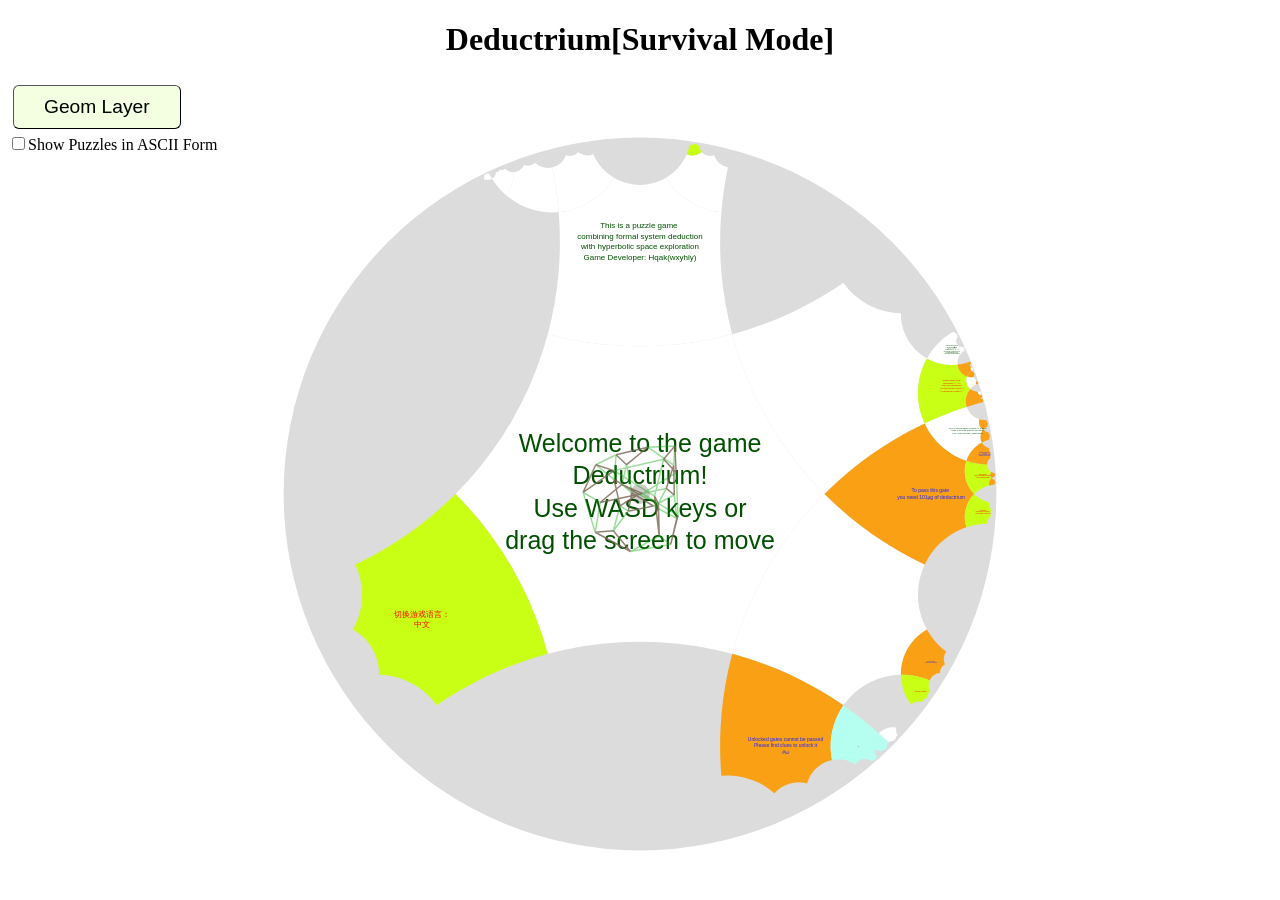
==== index.html @ ce2e13f2 "汇集正式版与模型论版本" ====
<!DOCTYPE html>

<head>
    <meta name="viewport" content="width=device-width, initial-scale=1.0, maximum-scale=1.0, minimum-scale=1.0" />
    <meta charset="UTF-8">
    <title>Deductrium</title>
    <link href="gui.css" rel="stylesheet" type="text/css">
</head>

<body>

    <div class="restart hide"><label>⟳重置游戏</label></div>
    <h1 style="user-select: none;">Deductrium<span id="gamemode">[...Loading...]</span></h1>
    <div id="loading">
        <div><svg width="200" height="80" version="1.1" xmlns="http://www.w3.org/2000/svg"
                xmlns:xlink="http://www.w3.org/1999/xlink" viewBox="0 0 100 100" enable-background="new 0 0 0 0"
                xml:space="preserve">
                <circle fill="#000" stroke="none" cx="6" cy="50" r="6">
                    <animate attributeName="opacity" dur="1s" values="0;1;0" repeatCount="indefinite" begin="0.1">
                    </animate>
                </circle>
                <circle fill="#000" stroke="none" cx="26" cy="50" r="6">
                    <animate attributeName="opacity" dur="1s" values="0;1;0" repeatCount="indefinite" begin="0.2">
                    </animate>
                </circle>
                <circle fill="#000" stroke="none" cx="46" cy="50" r="6">
                    <animate attributeName="opacity" dur="1s" values="0;1;0" repeatCount="indefinite" begin="0.3">
                    </animate>
                </circle>
            </svg>
        </div>
    </div>
    <div id="panel" class="hide">
        <button>几何层</button><button id="deduct-btn" class="hide">推理层</button><button id="type-btn"
            class="hide">类型层</button><button id="progress-btn" class="hide">进度层</button>
        <div id="panel-0" class="show" style="user-select: none;">
            <label style="position: absolute;"><input type="checkbox" />以输入形式(ascii)显示谜题</label>
            <canvas id="hyper"></canvas>
        </div>
        <div id="panel-3">
            <hr>
            <div class="progress-btns">
                <button>保存为文本</button>
                <button class="danger">加载文本</button>
                <button>保存为文件</button>
                <label>加载文件</label>: <input class="danger" type="file" style="width:100px" />
                <button class="danger">清除进度</button>
                <button>Toggle Game Language to English</button>
            </div>
            <div>
                <p></p>
                <textarea id="progress-txtarea" rows="3" style="width: 100%;"
                    onfocus="this.setSelectionRange(0,this.value.length);"></textarea>
            </div>
            <div id="stat">
                <h3>数据统计：</h3>
                <ul>
                    <li><label>拥有推理素：</label><span id="deductrium-amount">0</span></li>
                    <li><label>累计消耗推理素：</label><span id="deductrium-consumed">0</span></li>
                    <li><label>拆除门个数：</label><span id="destructed-gates">0</span><label>块</label></li>
                    <li><label>总方块步数：</label><span id="parcours-tiles">1</span><label>块</label></li>
                    <li><label>到达过的最大序数：</label><span id="max-ord">0</span></li>
                    <li><label>能前往的最大序数：</label><span id="next-ord">1</span> (<label>逢</label><span
                            id="ord-base">0</span><label>进位</label><span id="next-ord-stepw"></span>)</li>
                </ul>
            </div>
            <div id="ach">
                <h3>成就统计：(手机横屏最佳)</h3>
                <div class="achievement">
                    <div>解锁了成就</div>
                    <div>我推出我</div>
                    <div>收费站拆除</div>
                    <div>你推出你，他推出他（⊢$0>$0）</div>
                    <div>If I were..</div>
                    <div>会跑的“⊢”（演绎元定理）</div>
                </div>
                <div class="achievement locked">
                    <div>吃素啦</div>
                    <div>第一次消费</div>
                    <div>敢于说不</div>
                    <div>负负得正</div>
                    <div>否定爆炸</div>
                    <div>我推出你，你推出我（&lt;&gt;）</div>
                </div>
                <div class="achievement locked">
                    <div>素食主义者（累计获40µg推理素）</div>
                    <div>逻辑门（与/或）</div>
                    <div>排中律是真的！(p|~p)</div>
                    <div>没毛病！~( p & ~p )</div>
                    <div>皮尔士定律((p>q)>p)>p</div>
                    <div>命题逻辑自动推理</div>

                </div>
                <div class="achievement locked">
                    <div>一阶逻辑</div>
                    <div>约束与自由</div>
                    <div>丢掉量词，尽情替换！</div>
                    <div>众生平等</div>
                    <div>概括一切（概括元定理）</div>
                    <div>命题逻辑大礼包</div>
                </div>
                <div class="achievement locked">
                    <div>替换一切（互推替换元定理）</div>
                    <div>割让量词的领土</div>
                    <div>一阶逻辑大礼包</div>
                    <div>量词连连消消乐</div>
                    <div>准备改名换姓</div>
                    <div>加大剂量（累计获1mg推理素）</div>
                </div>
                <div class="achievement locked">
                    <div>皮亚诺公理</div>
                    <div>1+1=2</div>
                    <div>2*2=4</div>
                    <div>加法交换律</div>
                    <div>乘法分配率</div>
                    <div>致死剂量（累计获1g推理素）</div>
                </div>
                <div class="achievement locked">
                    <div>3小于4</div>
                    <div>5不整除6</div>
                    <div>解锁素数</div>
                    <div>7是素数</div>
                    <div>任何数都有阶乘</div>
                    <div>质数有无穷个</div>
                </div>
                <div class="achievement locked">
                    <div>类型论</div>
                    <div>真理之门</div>
                    <div>简化依赖函数</div>
                    <div>证明助手上线！</div>
                    <div>相等类型</div>
                    <div>自然数的归纳法</div>
                </div>
                <div class="achievement locked">
                    <div>True的值都是true</div>
                    <div>1+1=2类型论版</div>
                    <div>相等的归纳法</div>
                    <div>代入方程即可</div>
                    <div>1就是1，2就是2（not (eq 1 2)）</div>
                    <div>数论达人(5不整除7)</div>
                </div>
                <div class="achievement locked">
                    <div>顺时针一圈逆时针一圈，还是回到原点</div>
                    <div>我等价我</div>
                    <div>泛等公理（ua）</div>
                    <div>圆圈跟圆点不同伦（loop不是rfl）</div>
                    <div>原来皮尔士跟他们是一伙的</div>
                    <div>排中律是个谎言！？</div>
                </div>
                <div class="achievement locked">
                    <div>又是偶数</div>
                    <div>cons cons cons nil</div>
                    <div>类型论版整数</div>
                    <div>双阶乘！！</div>
                    <div>Even 0只有even0</div>
                    <div>W自然数</div>
                </div>
                <div class="achievement locked">
                    <div>外延公理(fnext)</div>
                    <div>我不要外延公理了</div>
                    <div>Bool=Bool=Bool</div>
                    <div>isProp(是双射)</div>
                    <div>来了无穷位客人住旅馆</div>
                    <div>排列大师</div>
                </div>
                <div class="achievement locked">
                    <div>路径消消乐</div>
                    <div>零维的点</div>
                    <div>无数个点</div>
                    <div>徒手画圆(Sus Bool=S1)</div>
                    <div>π₁(S¹)=Z</div>
                    <div>Hopf纤维丛</div>
                </div>
                <div class="achievement locked">
                    <div>ZFC集合论</div>
                    <div>我包含我</div>
                    <div>千里之行，始于空集</div>
                    <div>ZFC简化大礼包</div>
                    <div>交交并并</div>
                    <div>ω^ω</div>
                </div>
                <div class="achievement locked">
                    <div>确定坐标，精确制导</div>
                    <div>皮亚诺，你被解雇啦！</div>
                    <div>笛卡尔：积，故我在</div>
                    <div>正正负负(Z)</div>
                    <div>乘乘除除(Q)</div>
                    <div>完完备备(R)</div>
                </div>
                <div class="achievement locked">
                    <div>我给且只给所有不自己理发的人理发</div>
                    <div>集齐所有ZFC公理</div>
                    <div>不可数</div>
                    <div>一切皆可良序</div>
                    <div>ω^ω^ω^ω</div>
                    <div>临界质量（累计获50.1kg推理素）</div>
                </div>

            </div>
            <div id="creer" class="hide">
                <p data-tr-mark="@p">注意：创造模式与生存模式不共享进度系统。创造模式下无法体验双曲空间以及序数系统等游戏内容，前往生存模式<a href="?"
                        target="_blank">请点击这里</a>。</p>
            </div>
            <h3>若遇Bug或其它任何问题：</h3>
            <p><label>欢迎联系游戏作者</label><a target="_blank"
                    href="https://wxyhly.github.io/about/">Hqak</a><label>。游戏QQ交流群：975918698</label></p>
        </div>
        <div id="panel-1">
            <label id="wrap-simpl-sysfn" class="hide"><input id="simpl-sysfn" type="checkbox" checked />简化显示系统函数</label>
            <label id="wrap-italic-item" class="hide"><input id="italic-item" type="checkbox" checked />斜体显示项</label>
            <div id="sysfn-subpanel" class="hide"><label class="before-list-wrapper">[#]系统函数规则：</label>
                <div class="list-wrapper hide-animation">
                    <div class="list" id="sysfn-list">
                    </div>
                </div>
            </div>
            <div id="metarule-subpanel" class="hide"><label class="before-list-wrapper">[M]元规则：</label>
                <div class="list-wrapper">
                    <div class="list" id="meta-list">
                    </div>
                </div>
            </div>
            <label class="before-list-wrapper">[D]推理规则：</label>
            <div class="list-wrapper">
                <div class="list" id="deduct-list">
                </div>
            </div>
            <label class="before-list-wrapper">[P]定理：</label>
            <div class="list-wrapper">
                <div class="list" id="prop-list">
                </div>
            </div>
            <div class="cmd-btns">
                <button id="hyp-btn" class="hide">假设(hyp)</button>
                <button>推理(d)</button>
                <button>回退定理(pop)</button>
                <button class="danger">清空定理(clear)</button>
                <span id="macro-btns" class="hide">
                    <button>录制宏(m)</button>
                    <button class="danger">删除宏(del)</button>
                    <button>查看宏(entr)</button>
                    <button>展开宏(inln)</button>
                    <button id="rename-btn" class="hide">更名宏(rename)</button>
                    <button id="dir-btn" class="hide">新文件夹(mkdir)</button>
                    <span id="meta-macro-btns" class="hide">
                        <button>添加元宏(mm)</button>
                    </span>
                </span>
            </div>
            <div class="hide" id="copygateD-wrapper"><label>待证命题：</label><span id="copygateD"></span></div>
            <p>&nbsp;</p>
            <p>&nbsp;</p>
            <p>&nbsp;</p>
            <p>&nbsp;</p>
            <p>&nbsp;</p>
            <div class="footer">
                <text id="hint"></text><span class="right"><button>OK</button> &nbsp; <button>Esc</button> &nbsp;</span>
                <input type="text" id="action-input" autocomplete="off" />
                <ul id="autocomplete-list" class="autocomplete-list"></ul>
            </div>
            <a id="github" href="https://github.com/wxyhly/deductrium#deductrium" target="_blank"
                style="display: none;">
                github</a>
        </div>
        <div id="panel-2">
            <label id="displayPi-label" class="hide"><input type="checkbox" id="displayPi" />箭头表示依赖函数</label>
            <div class="tlist">
                <div class="float-type"></div>
                <label class="before-list-wrapper">公理类型：</label>
                <div class="list-wrapper">
                    <div class="list" id="type-list">
                    </div>
                </div>
                <label class="before-list-wrapper">定理：</label>
                <div class="list-wrapper">
                    <div class="inhabitat" id="inhabit-list">
                        <button class="inhabitat-modify" id="add-btn">+</button>
                    </div>
                </div>
                <div id="timeout" class="hide"><label>已发生系统判定单条定理超时。可设置默认等待时间：</label>
                    <select id="timeSelect">
                        <option value="10">10s</option>
                        <option value="60">60s</option>
                        <option value="300">300s</option>
                        <option value="1e10">∞</option>
                    </select>
                </div>
                <div id="tactic-div" class="hide">
                    <div id="copygate"></div>
                    <label>证明策略：</label><button class="inhabitat-modify hide" id="tactic-clear">x</button><span
                        id="tactic-hint"></span>
                    <div class="list-wrapper" style="user-select: text;cursor:default;">
                        <div id="tactic-list">
                            <div id="tactic-state"></div>
                            <button class="inhabitat-modify hide" id="tactic-remove">-</button><button
                                class="inhabitat-modify" id="tactic-begin">+</button><input id="tactic-input"
                                class="hide" />
                            <div id="tactic-errmsg"></div>
                            <div id="tactic-autofill"></div>
                        </div>
                    </div>
                </div>
            </div>
        </div>
    </div>
</body>
<script type="module" src="js/game.js">
</script>

</html>
---- gui.css ----
.before-list-wrapper:hover {
    cursor: pointer;
    color: rgb(145, 105, 180);
}

.before-list-wrapper {
    padding-left: 0.5em;
    padding-bottom: 0.2em;
    border-radius: 20px;
    display: block;
    background-color: ghostwhite;
    border: solid 1px #ccc;
}

.list-wrapper {
    min-height: 100px;
    max-height: 300px;
    overflow-y: auto;
    width: 100%;
    border: solid;
    margin-top: 0.5em;
    margin-bottom: 1em;
    user-select: none;
    transition: max-height 0.5s ease, min-height 0.5s ease, opacity 0.3s ease, margin-top 0.3s ease, margin-bottom 0.3s ease;
    opacity: 1;
}

.list-wrapper.hide-animation {
    max-height: 0;
    opacity: 0;
    min-height: 0;
    margin-top: 0;
    margin-bottom: 0;
    pointer-events: none;
}

@keyframes identifier {}


.constant {
    color: blue;
}

.constructors {
    color: brown;
}

.ind_fn {
    color: darkorchid;
}

.compute_eqs {
    color:lightseagreen;
}

.macro {
    color: darkblue;
}

.fn {
    color: blueviolet;
    line-break: auto;
}

.verb {
    color: #a60;
    line-break: auto;
}

.sysfn {
    color: darkblue;
    line-break: auto;
}

.rule-node {
    color: indianred;
}

.rule-token {
    color: grey;
}

.rule-token:hover,
.cmd .rule-token {
    color: darkblue;
}

.rule-cond {
    color: darkorange;
}

.rule-highlighted {
    background-color: rgba(255, 128, 0, 0.5);
    border-radius: 4px;
}

.error-color {
    color: red;
}

#deduct-list {
    transition: height 0.3s ease;
    overflow-y: hidden;
}

.p-highlighted-before {
    color: red;
}

.p-highlighted-after {
    color: blue;
}

.p-match-failed {
    background-color: #CCC !important;
}

.freeVar {
    font-weight: bold;
    line-break: auto;
}

.boundedVar {
    color: #595;
    line-break: auto;
}

.universe {
    color: rgb(107, 107, 107);
}

.replvar {
    color: brown;
    line-break: auto;
}

.item:not(.constant) {
    font-family: 'Times New Roman', Times, serif;
    font-style: italic;
    font-weight: bolder;
}

.nf * {
    color: gray;
}

.vnf * {
    color: gray;
}

.rp-nth * {
    color: blue;
}

span.omit-nf {
    border-bottom: lightgreen solid;
    background-color: rgba(0, 255, 0, 0.1);
    border-radius: 4px;
    line-break: auto;
}

span.omit-nf.rp {
    border-bottom: lightpink solid;
    background-color: rgba(255, 0, 255, 0.1);
    border-radius: 4px;
    line-break: auto;
}

sub.omit-nf,
sup.omit-nf {
    font-size: xx-small;
}

.dir-open::before {
    content: "📂 ";
}



.dir-open {
    color: red;
}

.dir-close {
    color: darkblue;
}

.dir-close::before {
    content: "📁 ";
}




span.dir-val {
    font-weight: bold;
}

div.dir-val {
    background-color: #f0f0f0;
    border-bottom: solid 1px #ccc;
    border-top: solid 1px #ccc;
    padding-left: 3px;
}

.dir-info {
    font-size: small;
    filter: grayscale();
}

.dir-bar {
    color: #999;
    flex-shrink: 0;
}


#panel>button {
    border-width: 1px;
    border-radius: 6px;
    background-color: #f4ffe2;
    font-size: 1.2em;
    margin: 5px;
    padding: 10px 30px 10px 30px;
}

#panel>button:hover {
    border-color: coral;
    color: red;
}

#panel>div {
    display: none;
}

#panel>div.show {
    display: block;
}



.list-wrapper::-webkit-scrollbar-thumb {
    background-color: gray;
    border-radius: 4px;
}

.list-wrapper::-webkit-scrollbar {
    background-color: lightgray;
    height: 8px;
    width: 8px;
}

h1 {
    text-align: center;
}

.footer .right {
    float: right;
}

.cmd-btns button {
    width: 120px;
    height: 40px;
}

.list {
    font-family: 'Lucida Sans', 'Lucida Sans Regular', 'Lucida Grande', 'Lucida Sans Unicode', Geneva, Verdana, sans-serif;

    cursor: pointer;
    display: grid;
    width: 100%;
    min-width: 500px;
    grid-template-columns: min-content auto repeat(6, max-content);

}

.list .idx {
    border-right: 2px solid #999;
    /* width: 32px; */
    padding-left: 0.5em;
    padding-right: 0.5em;
    font-size: small;
    background-color: ivory;
    text-align: center;
    line-height: 25px;
    /* min-width: 32px; */
}

.list .dir-idx {
    font-size: 0px !important;
    background-color: #f0f0f0;
    border-bottom: solid 1px #ccc;
    border-top: solid 1px #ccc;
}

.idx.dir-idx:nth-of-type(16n+1),
div.dir-val:nth-of-type(16n+2),
div.dir-info:nth-of-type(16n+3),
div.dir-info:nth-of-type(16n+4),
div.dir-info:nth-of-type(16n+5),
div.dir-info:nth-of-type(16n+6),
div.dir-info:nth-of-type(16n+7) {
    background-color: #E1E1E1;
}

div.dir-val:not(.dir-info):hover {
    background-color: beige;
}

.dragging {
    opacity: 0.4;
}

.dragging-bottom {
    border-bottom: 2px solid orange !important;
}

.dragging-top {
    border-top: 2px solid orange !important;
}

.macro-substep {
    color: #999;
}


.val:nth-of-type(16n+2),
.info:nth-of-type(16n+3),
.info:nth-of-type(16n+4),
.info:nth-of-type(16n+5),
.info:nth-of-type(16n+6),
.inhabitat div.wrapper:nth-of-type(2n+1),
.info:nth-of-type(16n+7) {
    background-color: aliceblue;
}


.list .val {
    width: 100%;
    padding-left: 3px;
    line-break: anywhere;
    display: flex;
    align-items: flex-start;
}


.p-unused.val,
.p-unused.info {
    background-color: #FFC;
}

.p-unused.val:nth-of-type(16n+2),
.p-unused.info:nth-of-type(16n+3),
.p-unused.info:nth-of-type(16n+4),
.p-unused.info:nth-of-type(16n+5),
.p-unused.info:nth-of-type(16n+6),
.p-unused.info:nth-of-type(16n+7) {
    background-color: #FFA;
}

.list .val:hover {
    background-color: orange;
}

.footer {
    position: fixed;
    bottom: 0px;
    left: 8px;
    right: 8px;
    background-color: rgba(240, 240, 230, 0.9);
    border-radius: 5px;
    padding: 5px;
}

.footer input {
    width: calc(100% - 8px);
}

.info {
    float: right;
    color: #999;
    right: 36px;
}

#hint {
    max-height: 100px;
    overflow-y: scroll;
}

.highlighted,
.highlighted span {
    color: white;
}

text .highlighted,
text .highlighted span {
    color: black;
    background-color: rgba(255, 255, 0, 0.5);
    border-radius: 4px;
}

#hyper {
    width: 100%;
    height: 80vh;
}

@keyframes hint-anim {
    0% {
        color: rgba(255, 0, 0, 0);
        top: 40%;
        right: 40%;

    }

    20% {
        color: rgba(255, 0, 0, 1);
        background-color: rgba(255, 255, 255, 0.2);
        top: 0px;
        right: 0px;
    }

    80% {
        color: rgba(255, 0, 0, 0.6);
        background-color: rgba(255, 255, 255, 1);
    }

    100% {
        background-color: rgba(255, 255, 255, 0);
        color: rgba(255, 0, 0, 0);

    }
}

button {
    user-select: none;
}

.danger {
    font-weight: bold;
    color: red;
}

div.hintbar {
    top: 0px;
    right: 0px;
    position: fixed;
    animation-name: hint-anim;
    animation-duration: 5s;
    animation-fill-mode: both;
}

.inhabitat-modify {
    border-radius: 4px;
    border: 0;
    background-color: #AAA;
    color: white;
    overflow: hidden;
    margin-right: 1px;
}

.inhabitat-modify:hover {
    color: #8F0;
}

.inhabitat-div {
    width: calc(100% - 32px);
    display: inline-block;
}

.inhabitat-div:hover {
    background-color: orange;
}

.infering {
    border: solid;
    border-color: rgb(255, 242, 0);
}

div.wrapper.error {
    border: solid 1px;
    border-color: red;
    background-color: rgb(255,210,210) !important;
}


.inhabitat input {
    width: calc(100% - 32px);
}

.mediumlighted {
    background-color: rgba(0, 0, 0, 0.1);
    border-radius: 2px;
}

#tactic-input {
    width: calc(100% - 64px);
}

#tactic-errmsg {
    color: red;
}

#tactic-hint .highlighted {
    color: orange;
}

#tactic-list .highlighted {
    color: orange;
}

.hide {
    display: none;
}

.blocked {
    display: block;
}

.float-type {
    position: absolute;
    border: solid;
    background-color: rgba(240, 240, 230, 0.9);
    border-radius: 2px;
    width: max-content;
}

.achievement {
    display: flex;
}

.achievement div {
    width: 120px;
    min-height: 2.5em;
    background-color: beige;
    text-align: center;
    align-content: center;
    color: #AAA;
    border: solid;
    margin: 2px;
    display: grid;
}

.achievement div.achieved {
    width: 120px;
    min-height: 2.5em;
    background-color: greenyellow;
    color: black;
    text-align: center;
    align-content: center;
    border: solid;
    margin: 2px;
}

.achievement.locked div::before {
    content: "?";
    font-size: 40px;
}

.achievement.locked div {
    font-size: 0em;
}

div#loading div {
    width: 90vw;
    height: 90vh;
    display: flex;
    justify-content: center;
    align-items: center;
}


.autocomplete-list {
    position: absolute;
    bottom: 30px;
    font-size: small;
    left: 0;
    background: white;
    border: 1px solid #aaa;
    list-style: none;
    margin: 0px 5px;
    padding: 0;
    width: calc(100% - 10px);
    max-height: 150px;
    overflow-y: auto;
    z-index: 10;
    opacity: 0.9;
}

.autocomplete-list li {
    padding: 5px 10px;
    cursor: pointer;
}

.autocomplete-list li:nth-child(even) {
    background: #f0f0f0;
}

.autocomplete-list li:hover {
    background: #b1d3ef;
    color: white;
}

.autocomplete-list li.active {
    background: #0078d7;
    color: white;
}

.autocomplete-list li {
    display: flex;
    justify-content: space-between;
    align-items: center;
    padding: 5px 10px;
    cursor: pointer;
    white-space: nowrap;
    overflow: hidden;
    text-overflow: ellipsis;
}

.autocomplete-list li span.cmd {
    flex: 0 0 auto;
    margin-right: 8px;
}

.autocomplete-list li span.hint {
    flex: 1 1 auto;
    text-align: right;
    overflow: hidden;
    white-space: nowrap;
    text-overflow: ellipsis;
    color: #666;
    font-size: 12px;
}

.restart {
    color: #888;
    font-family: monospace;
    position: fixed;
    left: 5px;
    bottom: 5px;
    font-size: 2em;
    background-color: rgba(255, 255, 255, 0.6);
}

.restart label:hover {
    color: red;
    cursor: pointer;
}
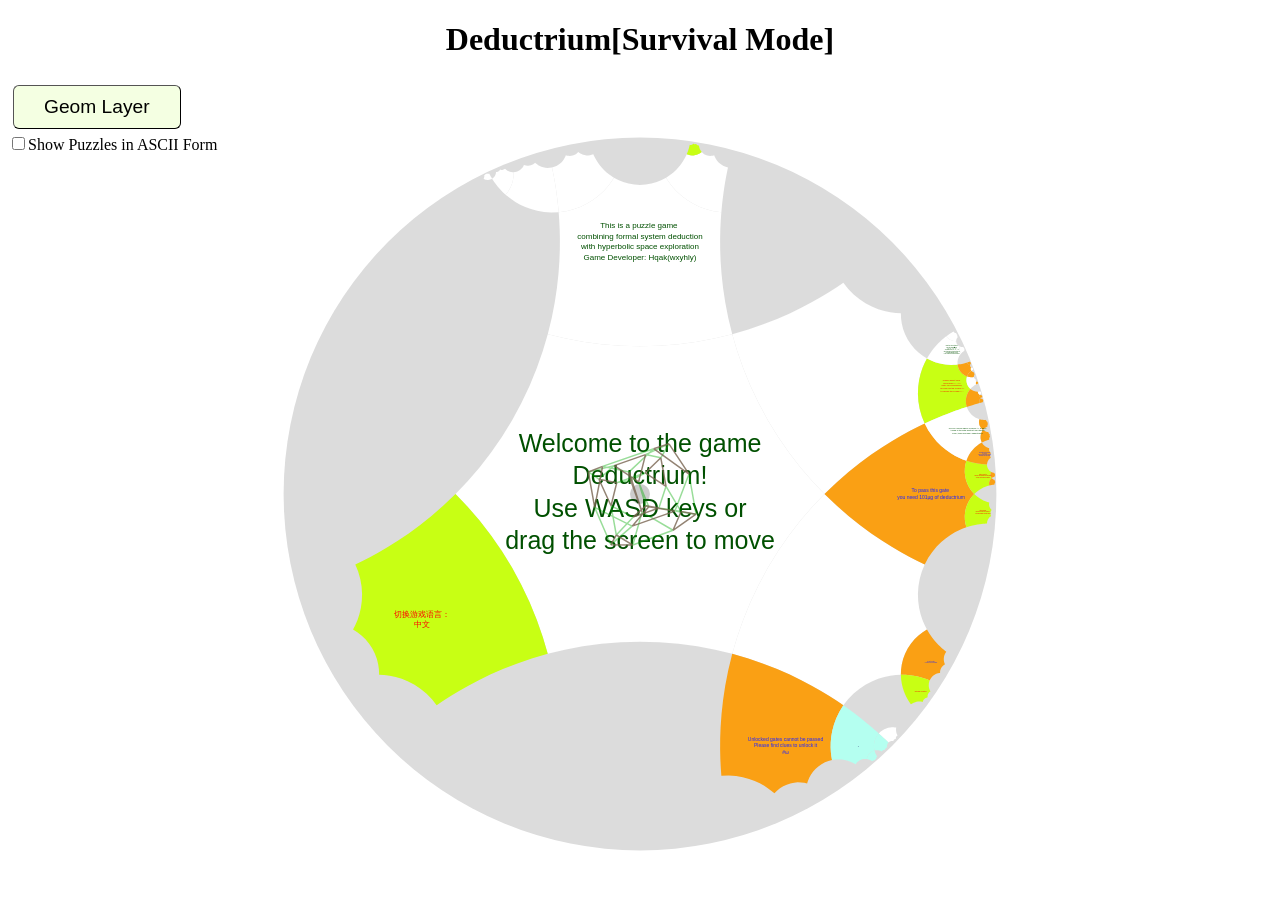
==== commit 2505c3d4: "加入模型相对化与显式展开的基础玩法" ====
--- a/index.html
+++ b/index.html
@@ -235,6 +235,13 @@
                 <button>推理(d)</button>
                 <button>回退定理(pop)</button>
                 <button class="danger">清空定理(clear)</button>
+                <span class="model-command-buttons">
+                    <button id="model-unfold-btn">展开公式(unfold)</button>
+                    <button id="sat-expand-btn">展开 sat(sat-expand)</button>
+                    <button id="abs-expand-btn">展开 abs(abs-expand)</button>
+                    <button id="sat-def-btn">相对化定义(sat-def)</button>
+                    <button id="model-induct-btn">结构递归(mfinduct)</button>
+                </span>
                 <span id="macro-btns" class="hide">
                     <button>录制宏(m)</button>
                     <button class="danger">删除宏(del)</button>
@@ -307,4 +314,4 @@
 <script type="module" src="js/game.js">
 </script>
 
-</html>+</html>
--- a/gui.css
+++ b/gui.css
@@ -257,6 +257,20 @@
     float: right;
 }
 
+.model-command-buttons {
+    display: inline-flex;
+    flex-wrap: wrap;
+    gap: 0.2em;
+    max-width: 100%;
+}
+.model-sat { background: #F0F8FF; border-radius: 0.2em; }
+.model-abs { background: #FFF4F4; border-radius: 0.2em; }
+.model-sat > .model-bracket, .model-sat > .model-domain { color: #75B9EA; }
+.model-abs > .model-bracket, .model-abs > .model-domain { color: #EC959D; }
+.model-domain { font-size: 0.72em; vertical-align: super; margin-left: 0.1em; }
+.model-selectable { outline: 1px dashed currentColor; cursor: pointer; }
+.model-selectable::after { content: "#" attr(data-model-index); font-size: 0.7em; vertical-align: super; }
+.sat-def-shortcut { margin-left: 0.6em; font-size: 0.75em; }
 .cmd-btns button {
     width: 120px;
     height: 40px;
@@ -643,4 +657,4 @@
 .restart label:hover {
     color: red;
     cursor: pointer;
-}+}
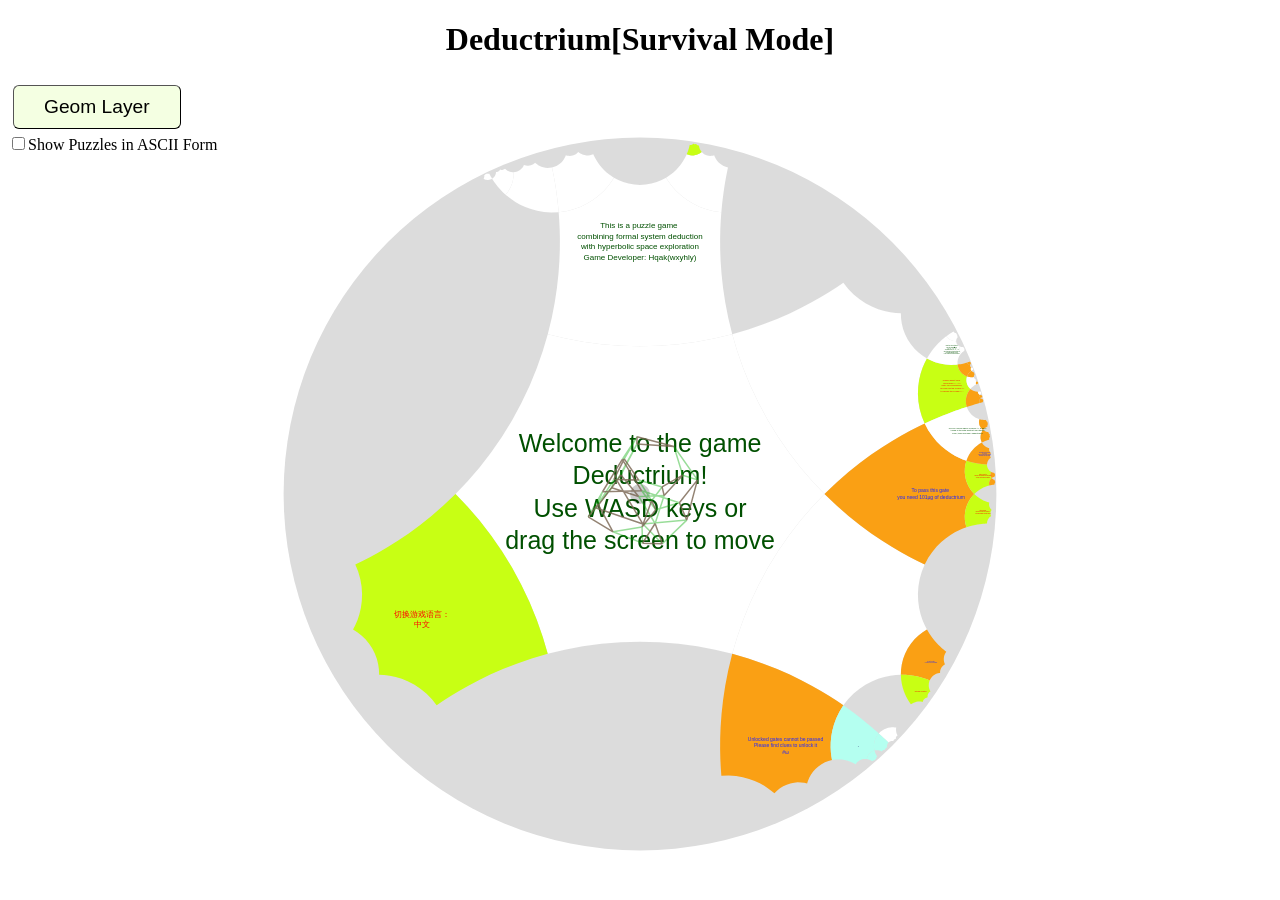
==== commit 44fa6ff8: "加入可保存的结构归纳规则并恢复普通元宏" ====
--- a/index.html
+++ b/index.html
@@ -240,7 +240,7 @@
                     <button id="sat-expand-btn">展开 sat(sat-expand)</button>
                     <button id="abs-expand-btn">展开 abs(abs-expand)</button>
                     <button id="sat-def-btn">相对化定义(sat-def)</button>
-                    <button id="model-induct-btn">结构递归(mfinduct)</button>
+                    <button id="model-induct-btn">结构归纳(mfinduct)</button>
                 </span>
                 <span id="macro-btns" class="hide">
                     <button>录制宏(m)</button>
--- a/gui.css
+++ b/gui.css
@@ -271,6 +271,8 @@
 .model-selectable { outline: 1px dashed currentColor; cursor: pointer; }
 .model-selectable::after { content: "#" attr(data-model-index); font-size: 0.7em; vertical-align: super; }
 .sat-def-shortcut { margin-left: 0.6em; font-size: 0.75em; }
+.predicate-template { color: #b488c6; }
+.argument-list-template { color: #8ba7b7; }
 .cmd-btns button {
     width: 120px;
     height: 40px;
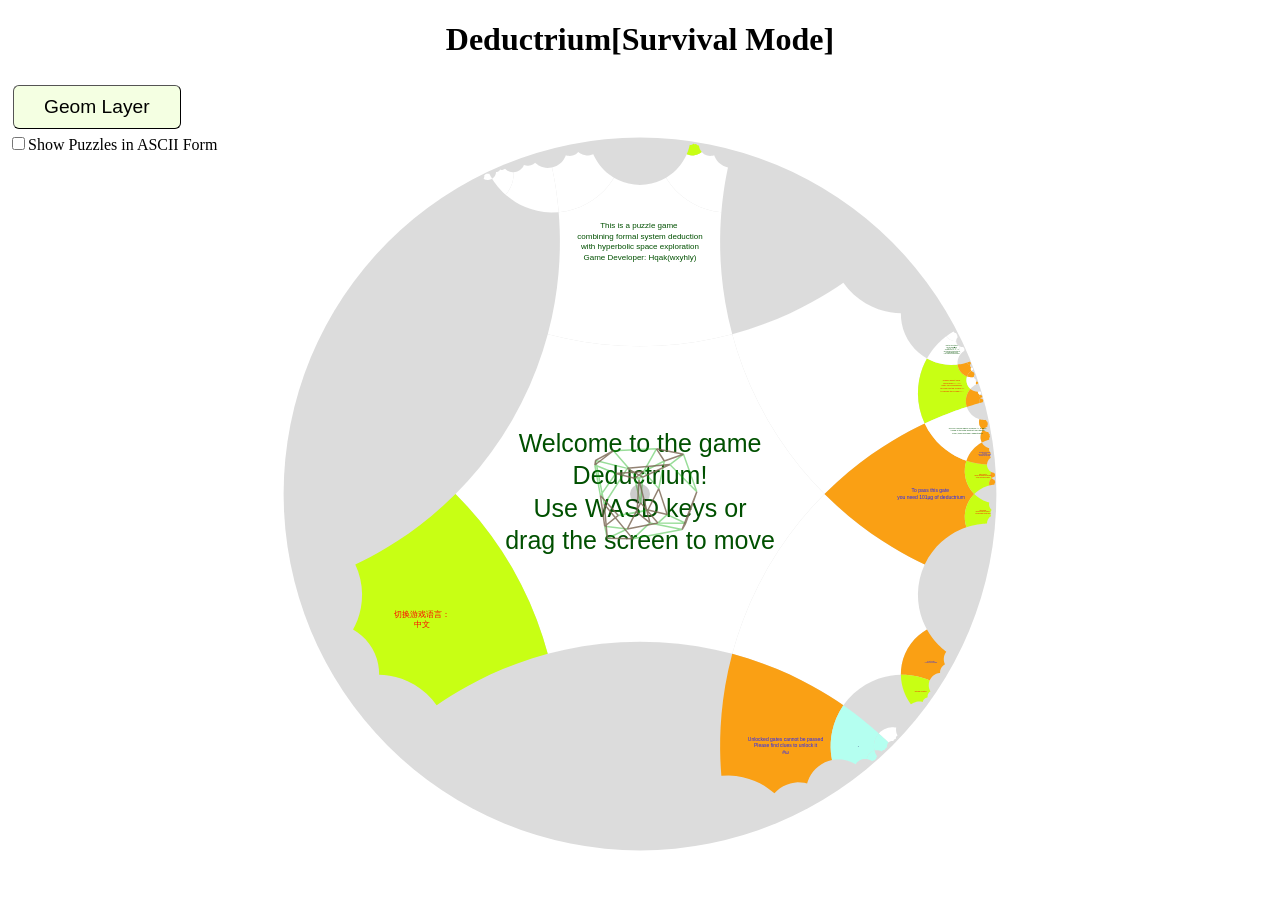
==== commit 2014abe7: "扩展结构归纳的复合公式分支" ====
--- a/index.html
+++ b/index.html
@@ -241,6 +241,7 @@
                     <button id="abs-expand-btn">展开 abs(abs-expand)</button>
                     <button id="sat-def-btn">相对化定义(sat-def)</button>
                     <button id="model-induct-btn">结构归纳(mfinduct)</button>
+                    <button id="model-induct-full-btn">扩展归纳(mfinduct-full)</button>
                 </span>
                 <span id="macro-btns" class="hide">
                     <button>录制宏(m)</button>
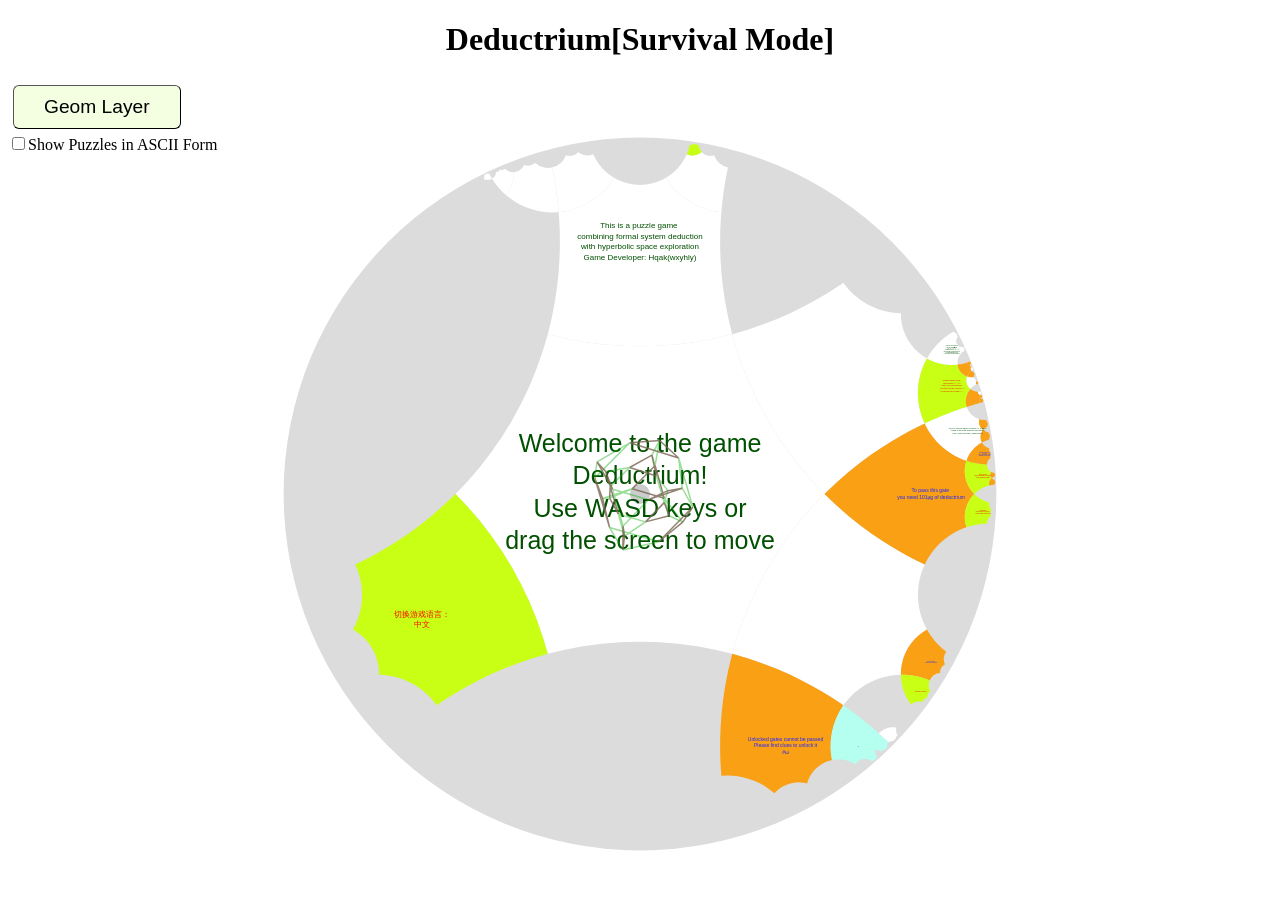
==== commit 41b37224: "Add checked automatic quantifier instantiation command" ====
--- a/index.html
+++ b/index.html
@@ -235,14 +235,6 @@
                 <button>推理(d)</button>
                 <button>回退定理(pop)</button>
                 <button class="danger">清空定理(clear)</button>
-                <span class="model-command-buttons">
-                    <button id="model-unfold-btn">展开公式(unfold)</button>
-                    <button id="sat-expand-btn">展开 sat(sat-expand)</button>
-                    <button id="abs-expand-btn">展开 abs(abs-expand)</button>
-                    <button id="sat-def-btn">相对化定义(sat-def)</button>
-                    <button id="model-induct-btn">结构归纳(mfinduct)</button>
-                    <button id="model-induct-full-btn">扩展归纳(mfinduct-full)</button>
-                </span>
                 <span id="macro-btns" class="hide">
                     <button>录制宏(m)</button>
                     <button class="danger">删除宏(del)</button>
@@ -253,6 +245,7 @@
                     <span id="meta-macro-btns" class="hide">
                         <button>添加元宏(mm)</button>
                     </span>
+                    <button id="instantiate-btn" class="hide">量词实例化(inst)</button>
                 </span>
             </div>
             <div class="hide" id="copygateD-wrapper"><label>待证命题：</label><span id="copygateD"></span></div>
